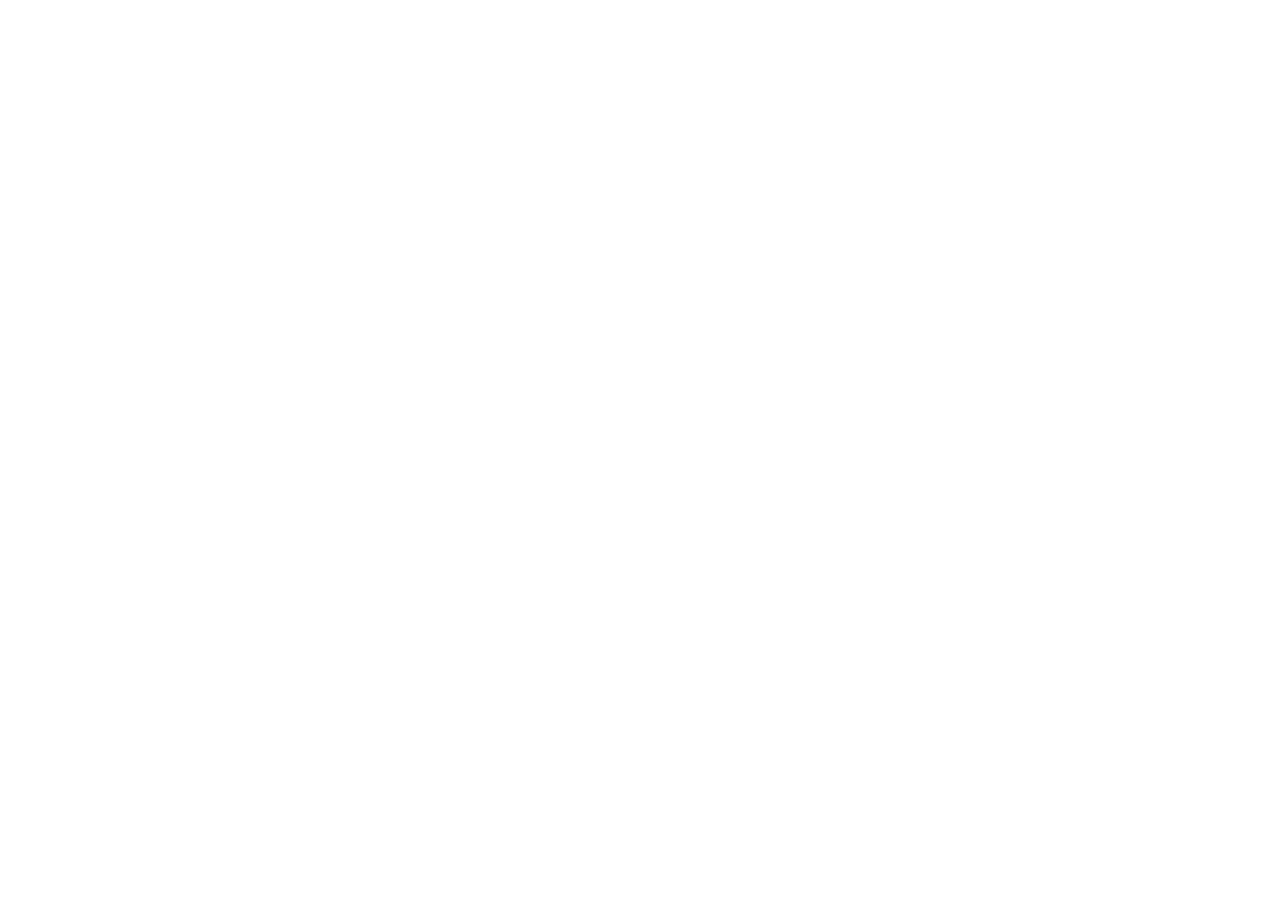
==== index.html @ 7536e011 "[ADD] Initial Project" ====
<!DOCTYPE html>
<html lang="en">

<head>
    <meta charset="UTF-8">
    <meta http-equiv="X-UA-Compatible" content="IE=edge">
    <meta name="viewport" content="width=device-width, initial-scale=1.0">
    <link rel="stylesheet" href="css/normalize.css">
    <link rel="preconnect" href="https://fonts.googleapis.com">
    <link rel="preconnect" href="https://fonts.gstatic.com" crossorigin>
    <link href="https://fonts.googleapis.com/css2?family=Staatliches&display=swap" rel="stylesheet">
    <link rel="stylesheet" href="css/style.css">
    <title>GymStore</title>
</head>

<body>

</body>

</html>
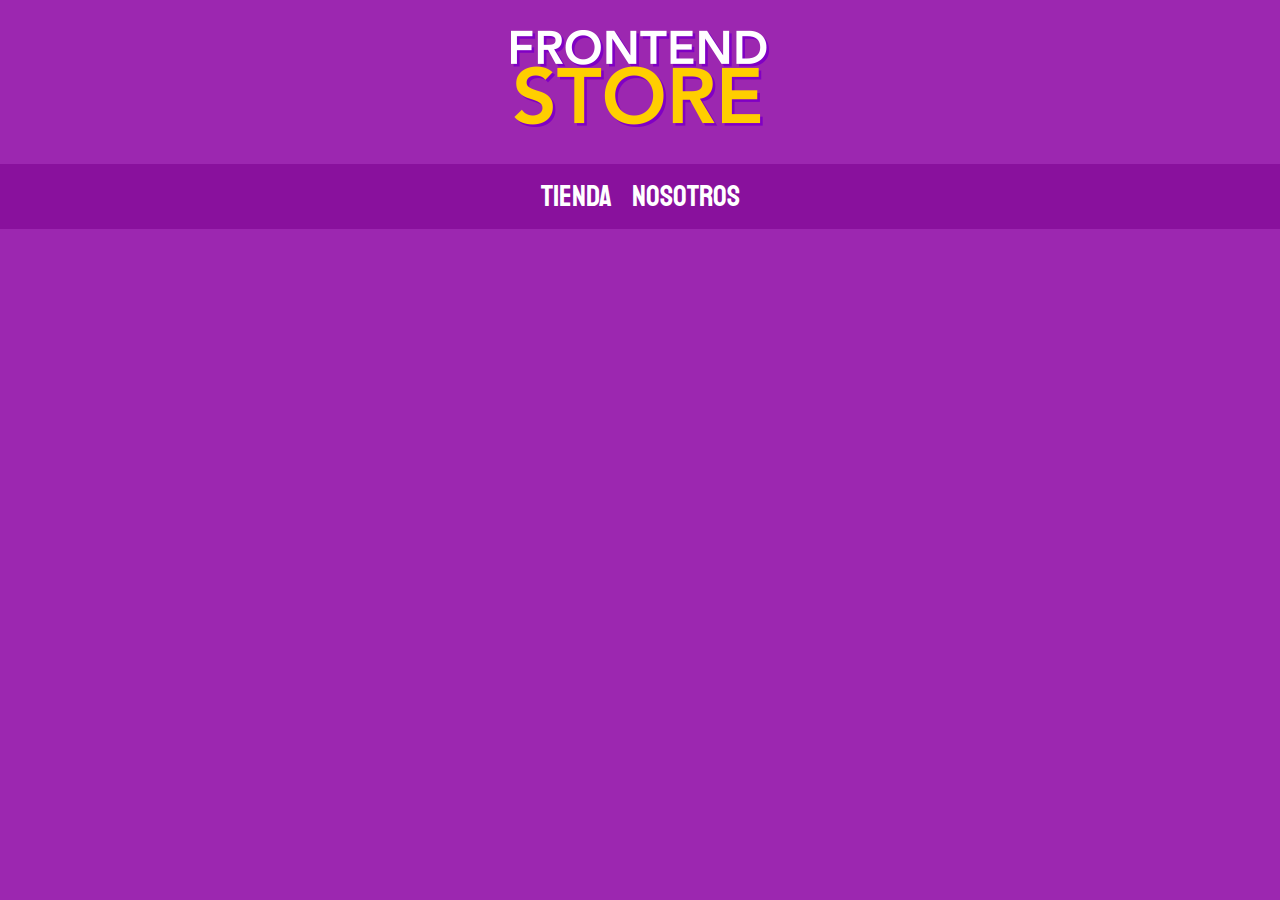
==== commit 2d0b7e79: "Global styles and Header HTML with CSS" ====
--- a/index.html
+++ b/index.html
@@ -15,6 +15,18 @@
 
 <body>
 
+    <header class="header">
+        <a href=" index.html">
+            <img class="header__logo" src="img/logo.png" alt="Logotipo">
+        </a>
+    </header>
+
+    <nav class="navbar">
+        <a class="navbar__link navbar__link--active" href="">Tienda</a>
+        <a class="navbar__link navbar__link--active" href="">Nosotros</a>
+    </nav>
+
+
 </body>
 
 </html>--- a/css/style.css
+++ b/css/style.css
@@ -0,0 +1,93 @@
+:root{
+    --primary-color: #9c27b0;
+    --primary-color-dark: #89119D;
+    --secondary-color: #FFCE00;
+    --secondary-color-dark: rgb(233,287,2);
+    --just-white: #fff;
+    --just-black: #000;
+
+    --font-family: 'Staatliches', cursive;
+}
+
+*, *:before, *:after{
+    box-sizing: inherit;
+}
+
+html{
+    box-sizing: border-box;
+    font-size: 62.5%;
+}
+
+/*---Globales---*/
+body{
+    background-color: var(--primary-color);
+    font-size: 1.5rem;
+    line-height: 1.5;
+}
+
+p{
+    font-size: 1.8rem;
+    font-family: Arial, Helvetica, sans-serif;
+    color: var(--just-white);
+}
+
+a{
+    text-decoration: none;
+}
+
+img{
+    max-width: 100%;
+}
+
+.contenedor{
+    max-width: 120rem;
+    margin: 0 auto;
+}
+
+h1,h2,h3{
+    text-align: center;
+    color: var(--secondary-color);
+    font-family: var(--font-family);
+}
+
+h1{
+    font-size: 4rem;
+}
+
+h2{
+    font-size: 3.2rem;
+}
+
+h3{
+    font-size: 2.4rem;
+}
+
+/*----Header----*/
+
+.header{
+    display: flex;
+    justify-content: center;
+}
+
+.header__logo{
+    margin: 3rem 0;
+}
+
+.navbar{
+    background-color: var(--primary-color-dark);
+    padding: 1rem 0;
+    display: flex;
+    justify-content: center;
+    gap: 2rem;
+}
+
+.navbar__link{
+    font-family: var(--font-family);
+    color: var(--just-white);
+    font-size: 3rem;
+}
+
+.navbar__link:hover,
+.navbar__link--active:hover{
+    color: var(--secondary-color);
+}
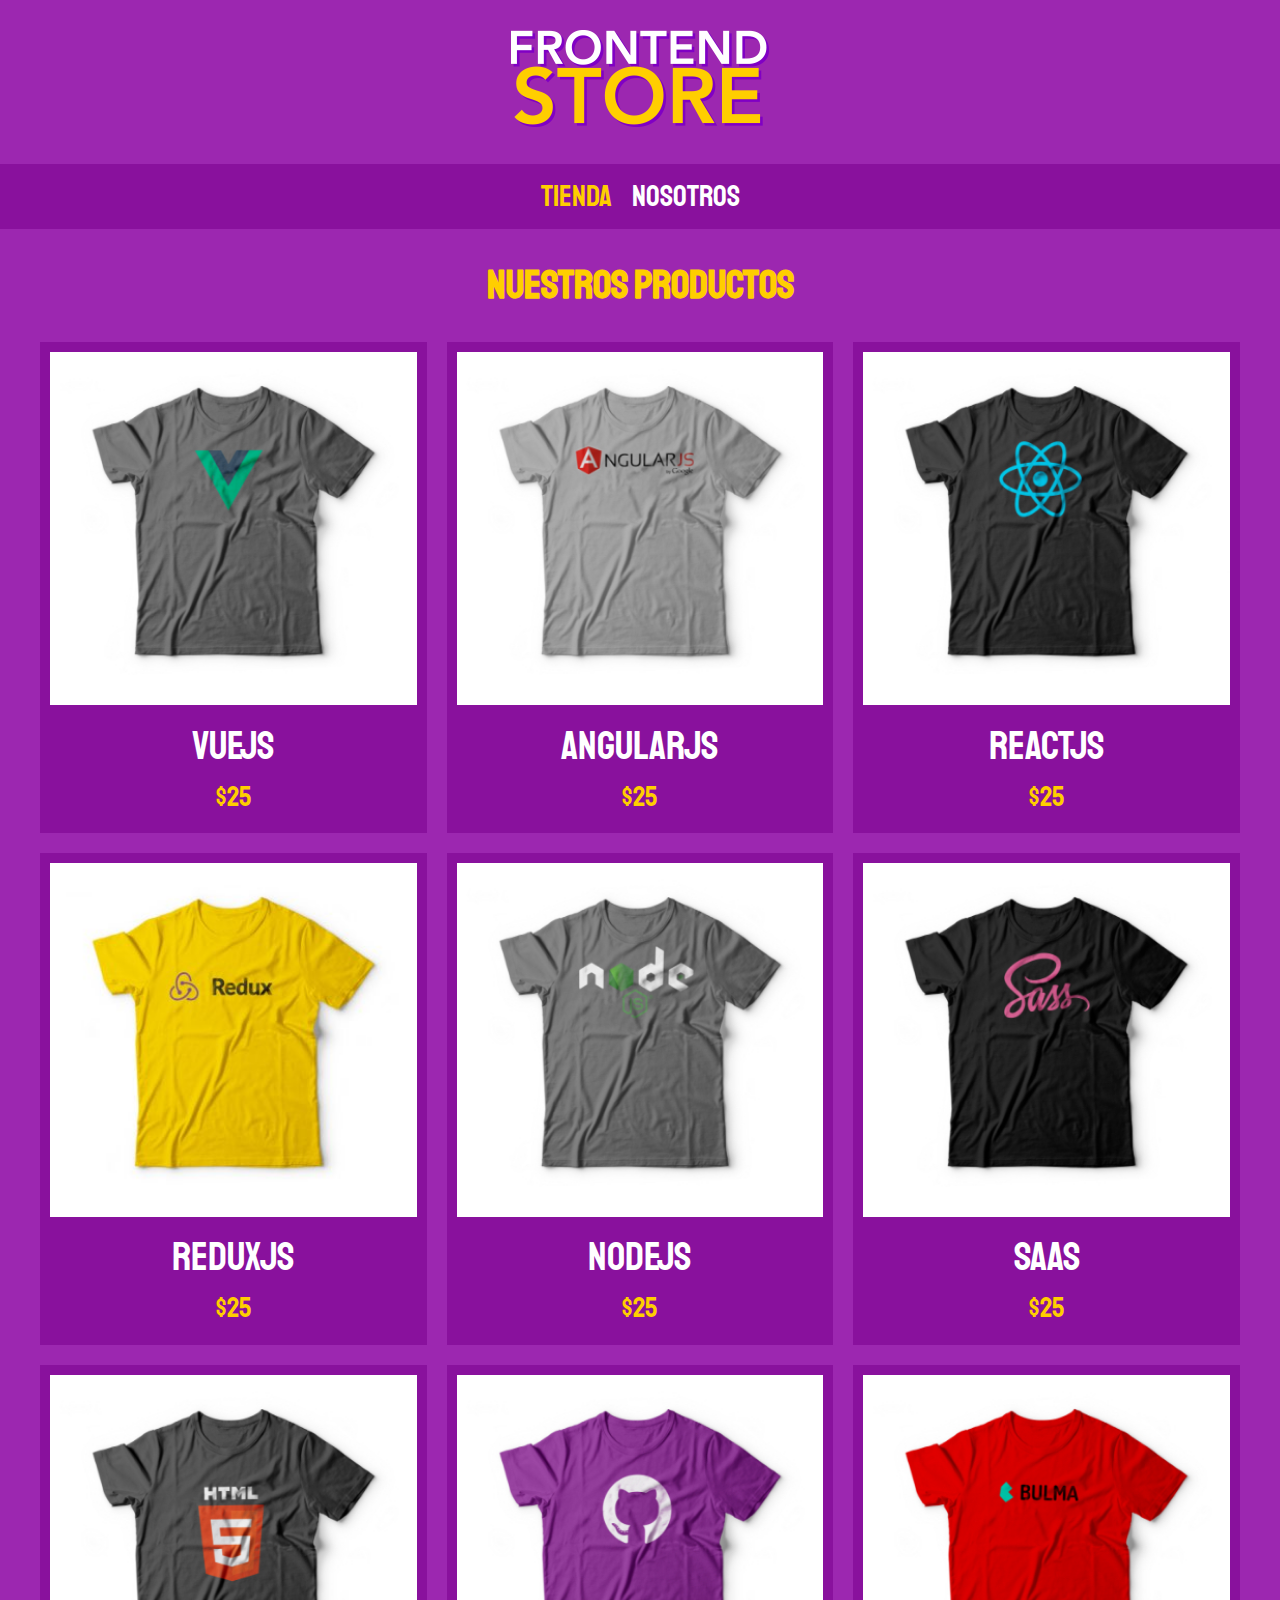
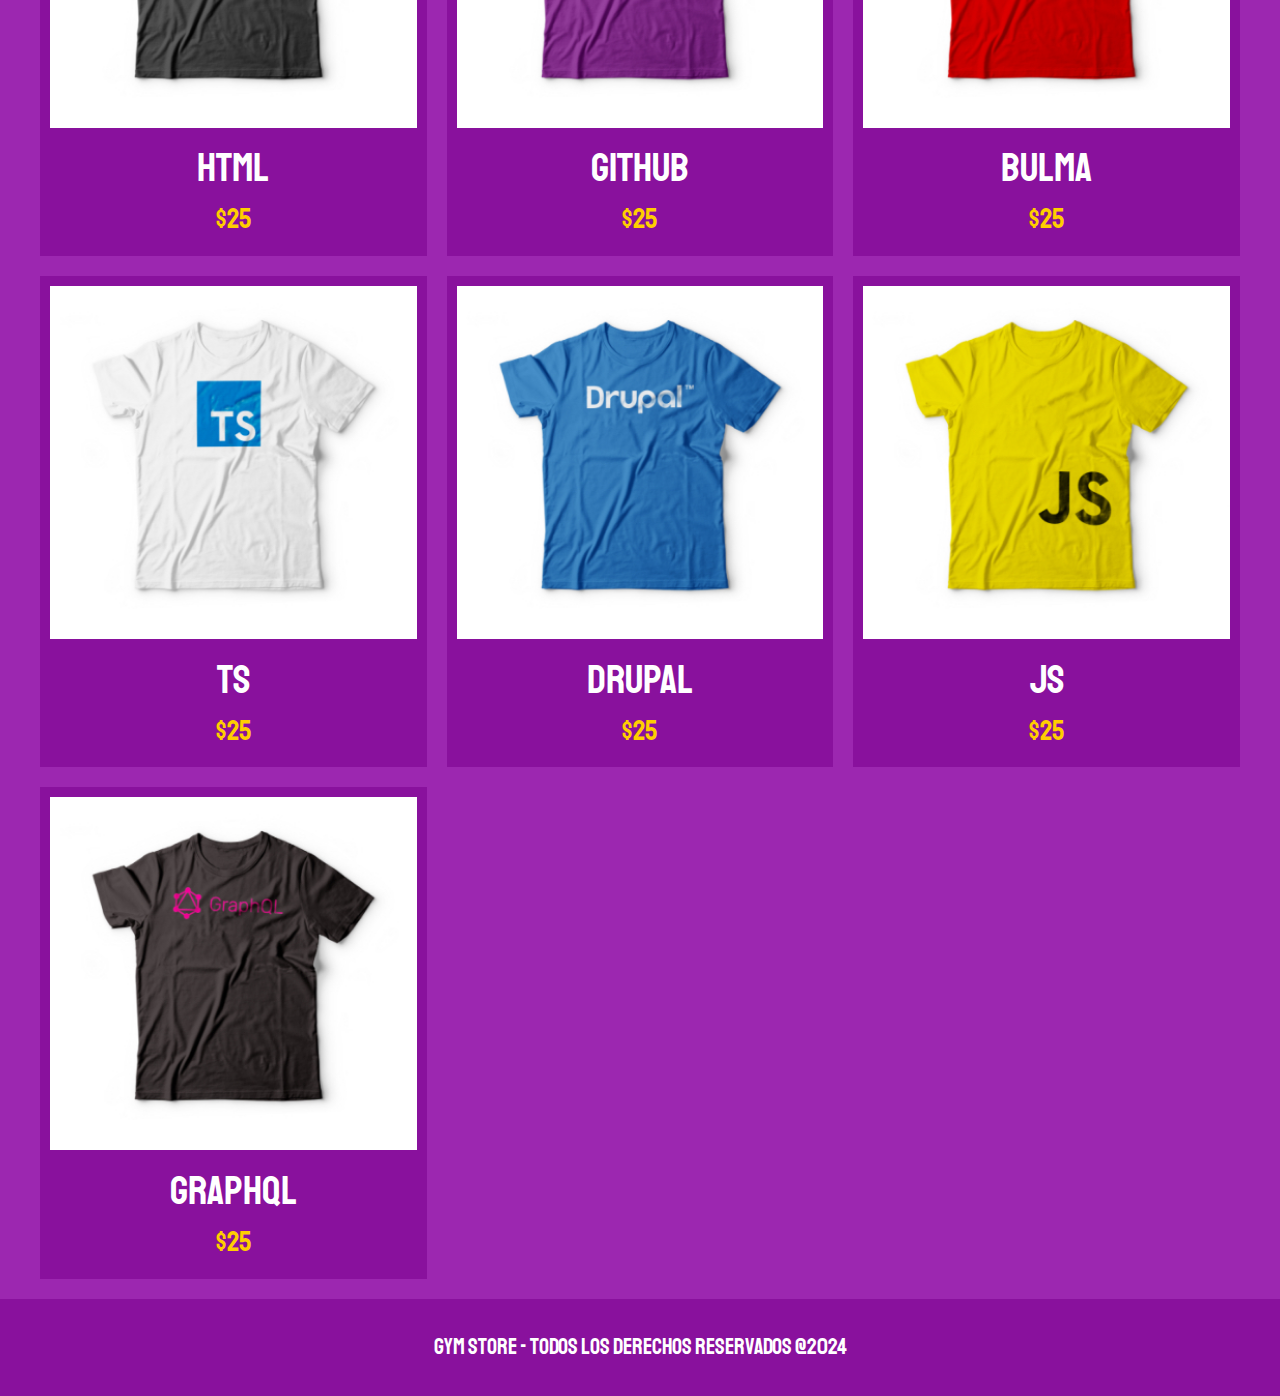
==== commit a355844e: "[ADD] Html and Css in the footer and main seccion" ====
--- a/index.html
+++ b/index.html
@@ -22,10 +22,153 @@
     </header>
 
     <nav class="navbar">
-        <a class="navbar__link navbar__link--active" href="">Tienda</a>
-        <a class="navbar__link navbar__link--active" href="">Nosotros</a>
+        <a class="navbar__link navbar__link--active" href="index.html">Tienda</a>
+        <a class="navbar__link" href="about.html">Nosotros</a>
     </nav>
 
+    <main class="container">
+        <h1>Nuestros Productos</h1>
+
+        <div class="grid">
+
+            <div class="producto">
+                <a href="producto.html">
+                    <img class="producto__imagen" src="img/1.jpg" alt="Imagen Camisa">
+                    <div class="producto__info">
+                        <p class="producto__nombre">VueJS</p>
+                        <p class="producto__precio">$25</p>
+                    </div>
+                </a>
+            </div>
+
+            <div class="producto">
+                <a href="producto.html">
+                    <img class="producto__imagen" src="img/2.jpg" alt="Imagen Camisa">
+                    <div class="producto__info">
+                        <p class="producto__nombre">AngularJS</p>
+                        <p class="producto__precio">$25</p>
+                    </div>
+                </a>
+            </div>
+
+            <div class="producto">
+                <a href="producto.html">
+                    <img class="producto__imagen" src="img/3.jpg" alt="Imagen Camisa">
+                    <div class="producto__info">
+                        <p class="producto__nombre">ReactJS</p>
+                        <p class="producto__precio">$25</p>
+                    </div>
+                </a>
+            </div>
+
+            <div class="producto">
+                <a href="producto.html">
+                    <img class="producto__imagen" src="img/4.jpg" alt="Imagen Camisa">
+                    <div class="producto__info">
+                        <p class="producto__nombre">ReduxJS</p>
+                        <p class="producto__precio">$25</p>
+                    </div>
+                </a>
+            </div>
+
+            <div class="producto">
+                <a href="producto.html">
+                    <img class="producto__imagen" src="img/5.jpg" alt="Imagen Camisa">
+                    <div class="producto__info">
+                        <p class="producto__nombre">NodeJS</p>
+                        <p class="producto__precio">$25</p>
+                    </div>
+                </a>
+            </div>
+
+            <div class="producto">
+                <a href="producto.html">
+                    <img class="producto__imagen" src="img/6.jpg" alt="Imagen Camisa">
+                    <div class="producto__info">
+                        <p class="producto__nombre">Saas</p>
+                        <p class="producto__precio">$25</p>
+                    </div>
+                </a>
+            </div>
+
+            <div class="producto">
+                <a href="producto.html">
+                    <img class="producto__imagen" src="img/7.jpg" alt="Imagen Camisa">
+                    <div class="producto__info">
+                        <p class="producto__nombre">HTML</p>
+                        <p class="producto__precio">$25</p>
+                    </div>
+                </a>
+            </div>
+
+            <div class="producto">
+                <a href="producto.html">
+                    <img class="producto__imagen" src="img/8.jpg" alt="Imagen Camisa">
+                    <div class="producto__info">
+                        <p class="producto__nombre">GitHub</p>
+                        <p class="producto__precio">$25</p>
+                    </div>
+                </a>
+            </div>
+
+            <div class="producto">
+                <a href="producto.html">
+                    <img class="producto__imagen" src="img/9.jpg" alt="Imagen Camisa">
+                    <div class="producto__info">
+                        <p class="producto__nombre">Bulma</p>
+                        <p class="producto__precio">$25</p>
+                    </div>
+                </a>
+            </div>
+
+            <div class="producto">
+                <a href="producto.html">
+                    <img class="producto__imagen" src="img/10.jpg" alt="Imagen Camisa">
+                    <div class="producto__info">
+                        <p class="producto__nombre">TS</p>
+                        <p class="producto__precio">$25</p>
+                    </div>
+                </a>
+            </div>
+
+            <div class="producto">
+                <a href="producto.html">
+                    <img class="producto__imagen" src="img/11.jpg" alt="Imagen Camisa">
+                    <div class="producto__info">
+                        <p class="producto__nombre">Drupal</p>
+                        <p class="producto__precio">$25</p>
+                    </div>
+                </a>
+            </div>
+
+            <div class="producto">
+                <a href="producto.html">
+                    <img class="producto__imagen" src="img/12.jpg" alt="Imagen Camisa">
+                    <div class="producto__info">
+                        <p class="producto__nombre">JS</p>
+                        <p class="producto__precio">$25</p>
+                    </div>
+                </a>
+            </div>
+
+            <div class="producto">
+                <a href="producto.html">
+                    <img class="producto__imagen" src="img/13.jpg" alt="Imagen Camisa">
+                    <div class="producto__info">
+                        <p class="producto__nombre">GraphQL</p>
+                        <p class="producto__precio">$25</p>
+                    </div>
+                </a>
+            </div>
+
+
+        </div>
+
+    </main>
+
+    <footer class="footer">
+        <p class="footer__text">Gym Store - Todos los derechos Reservados @2024</p>
+    </footer>
 
 </body>
 
--- a/css/style.css
+++ b/css/style.css
@@ -39,7 +39,7 @@
     max-width: 100%;
 }
 
-.contenedor{
+.container{
     max-width: 120rem;
     margin: 0 auto;
 }
@@ -87,7 +87,74 @@
     font-size: 3rem;
 }
 
+.navbar__link:last-of-type{
+    margin-right: 0;
+}
+
 .navbar__link:hover,
-.navbar__link--active:hover{
+.navbar__link--active{
     color: var(--secondary-color);
 }
+
+/**/
+.grid{
+    display: grid;
+    grid-template-columns: repeat(2, 1fr);
+    gap: 2rem;
+}
+
+@media(min-width: 738px){
+    .grid{
+        display: grid;
+        grid-template-columns: repeat(3, 1fr);
+    }
+}
+
+/*----- Productos -----*/
+
+.producto{
+    background-color: var(--primary-color-dark);
+    padding: 1rem;
+}
+
+.producto__imagen{
+    width: 100%;
+}
+
+.producto__info{
+    
+}
+
+.producto__nombre{
+    font-size: 4rem;
+}
+
+.producto__precio{
+    font-size: 2.8rem;
+    color: var(--secondary-color);
+}
+
+.producto__nombre,
+.producto__precio{
+    font-family: var(--font-family);
+    margin: 1rem 0;
+    text-align: center;
+    line-height: 1.2;
+}
+
+
+
+
+
+/* ----- Footer -----*/
+.footer{
+    background-color: var(--primary-color-dark);
+    padding: 1rem 0;
+    margin-top: 2rem;
+}
+
+.footer__text{
+    text-align: center;
+    font-family: var(--font-family);
+    font-size: 2.2rem;
+}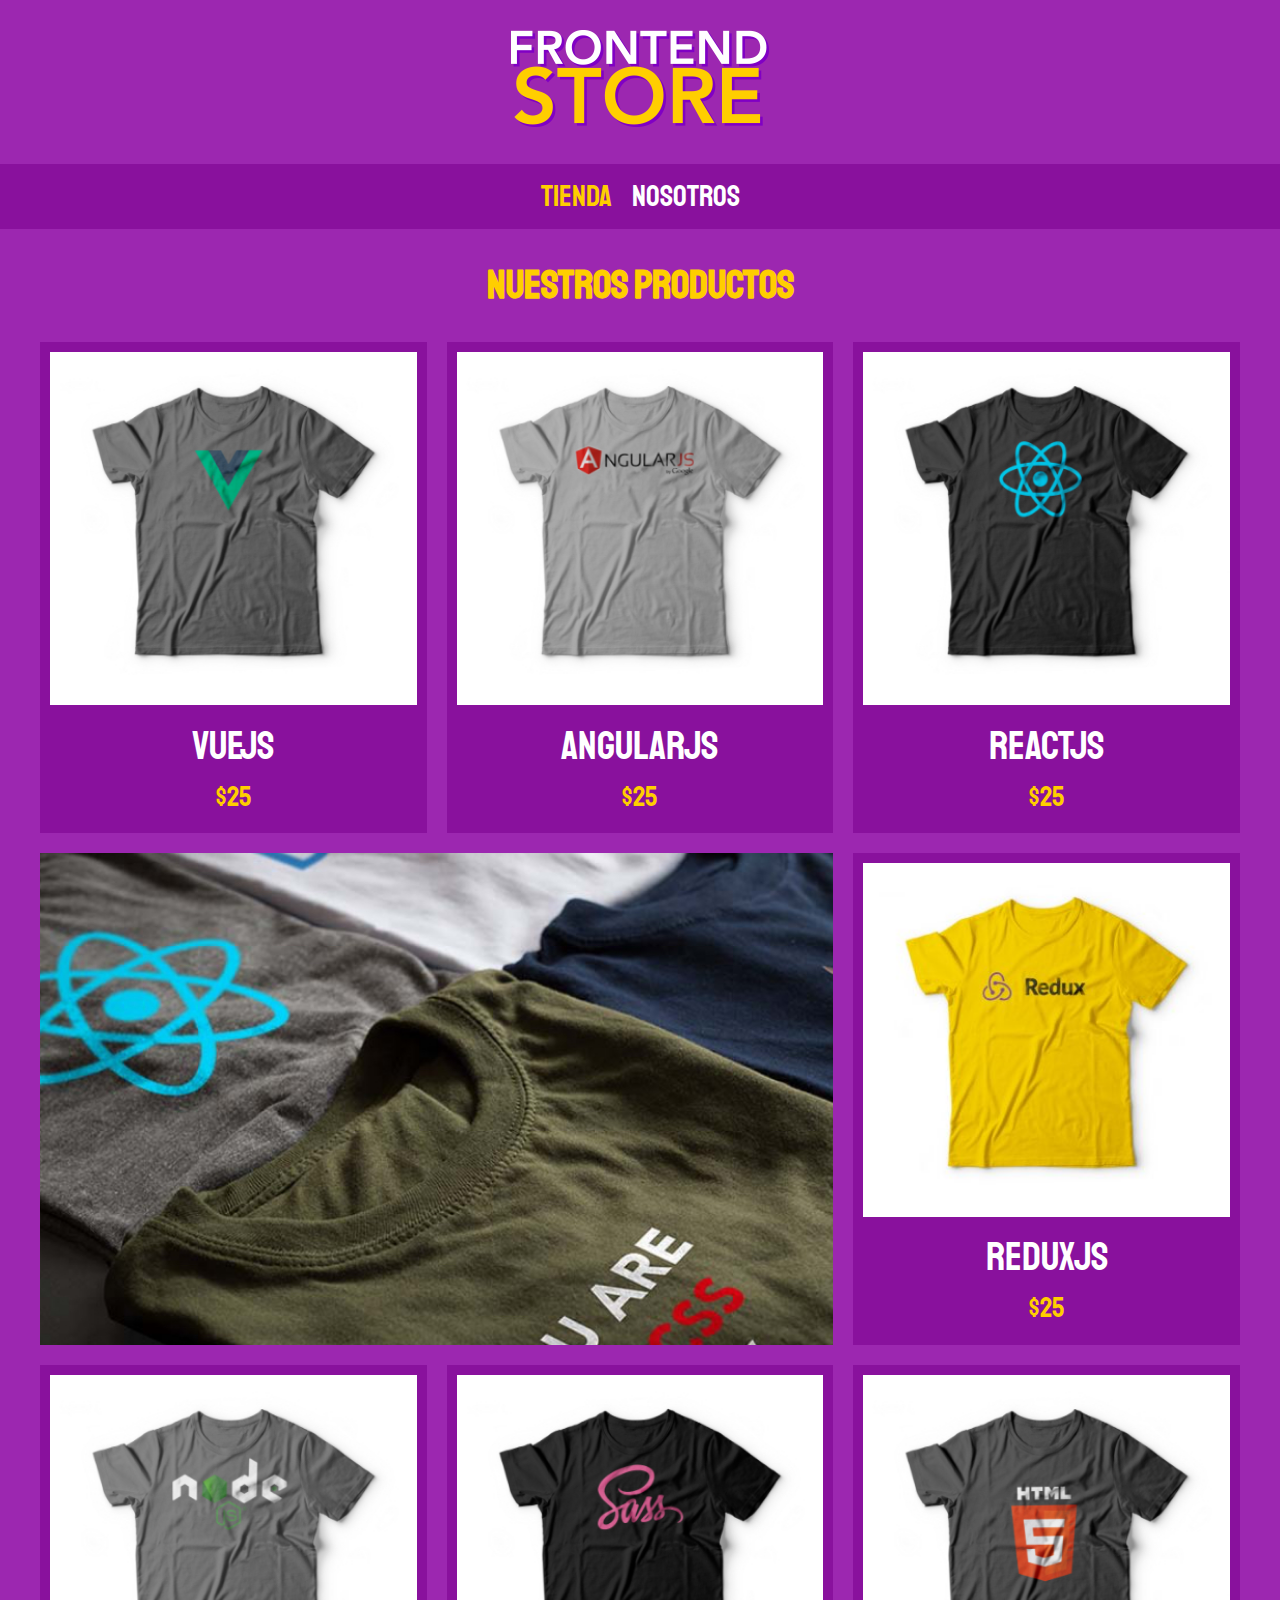
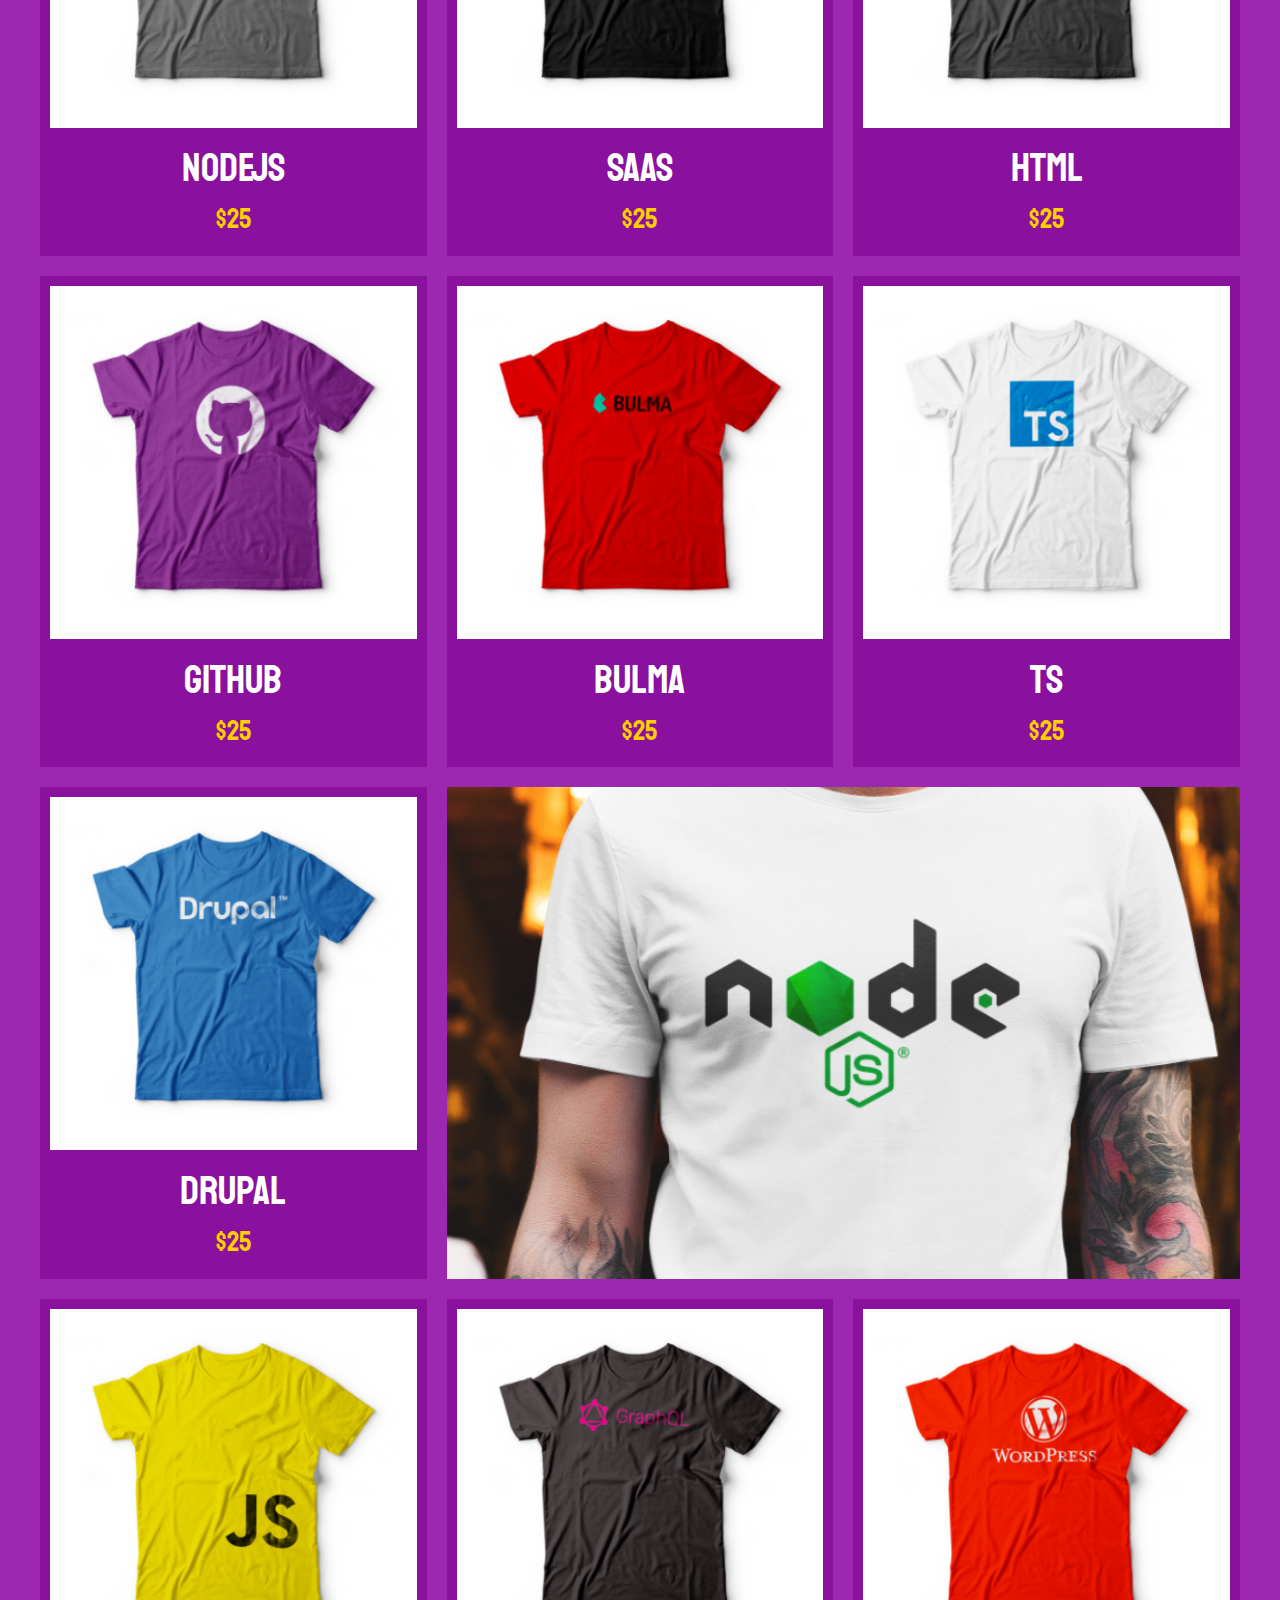
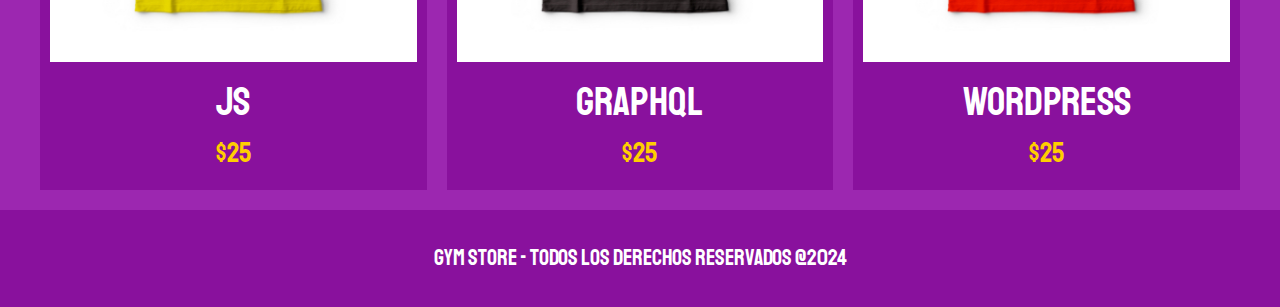
==== commit 94ea5c22: "[ADD] Optimization of the main content with CSS Grid" ====
--- a/index.html
+++ b/index.html
@@ -161,6 +161,18 @@
                 </a>
             </div>
 
+            <div class="producto">
+                <a href="producto.html">
+                    <img class="producto__imagen" src="img/14.jpg" alt="Imagen Camisa">
+                    <div class="producto__info">
+                        <p class="producto__nombre">WordPress</p>
+                        <p class="producto__precio">$25</p>
+                    </div>
+                </a>
+            </div>
+
+            <div class="grafico grafico--camisas"></div>
+            <div class="grafico grafico--node"></div>
 
         </div>
 
--- a/css/style.css
+++ b/css/style.css
@@ -143,7 +143,31 @@
 }
 
 
+/*---- Graficos ----*/
+.grafico{
+    min-height: 30rem;
+    background-repeat: no-repeat;
+    background-size: cover;
+    grid-column: 1 / 3;
+}
 
+.grafico--camisas{
+    grid-row: 2 / 3;
+    background-image: url('../img/grafico1.jpg');
+}
+
+.grafico--node{
+    background-image: url('../img/grafico2.jpg');
+    grid-row: 8 / 9;
+}
+
+@media(min-width: 768px){
+    .grafico--node{
+        grid-row: 5 / 6;
+        grid-column: 2 / 4;
+        
+    }
+}
 
 
 /* ----- Footer -----*/
